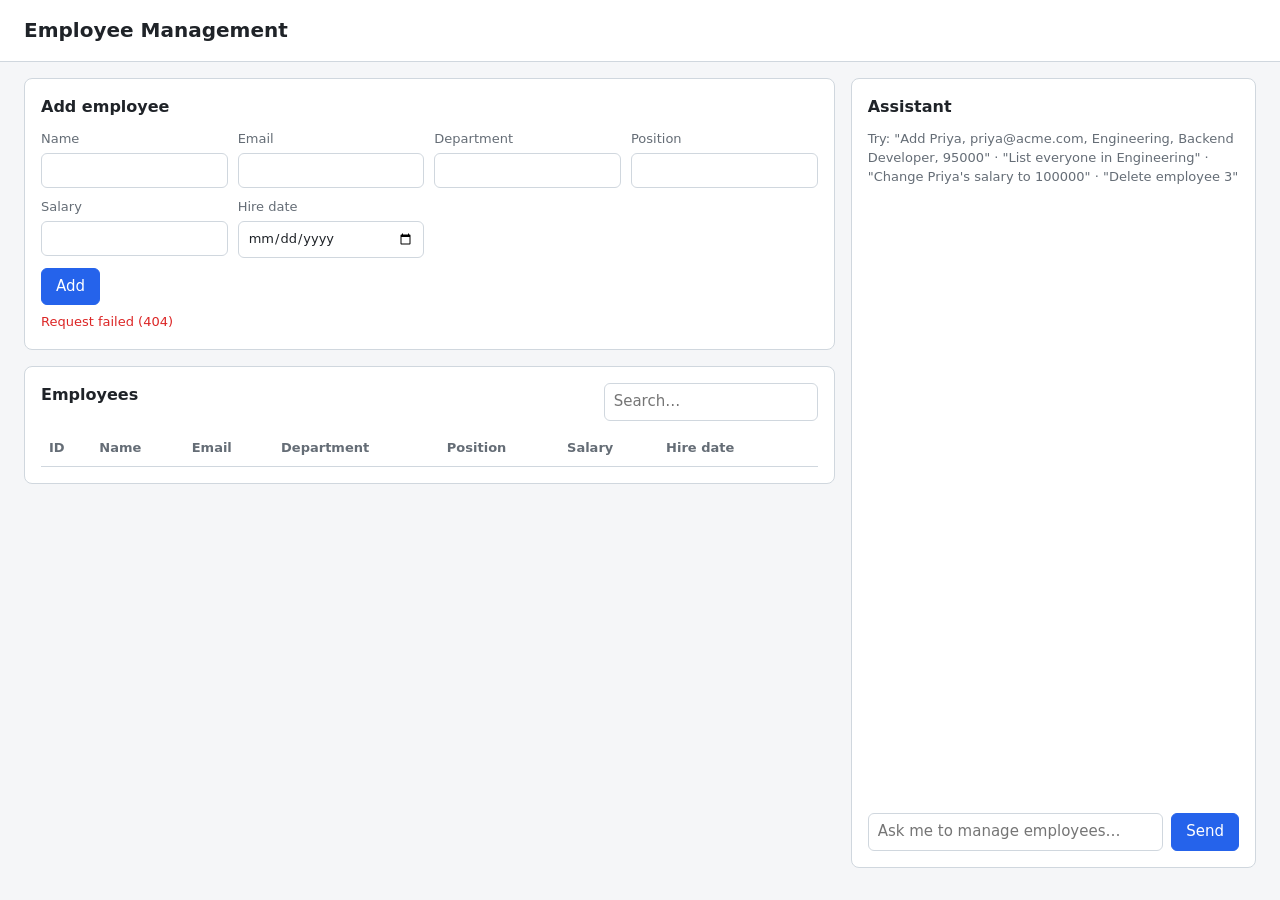
==== tasks/crud_tool_calling_pgms/employee_management/index.html @ 44c5ee39 "Add employee_management app with a tool-calling chatbot FastAPI + MySQL employee CRUD in a single ma" ====
<!doctype html>
<html lang="en">
<head>
  <meta charset="utf-8">
  <meta name="viewport" content="width=device-width, initial-scale=1">
  <title>Employee Management</title>
  <style>
    :root { --bg:#f5f6f8; --card:#fff; --text:#1f2328; --muted:#656d76; --border:#d0d7de;
            --accent:#2563eb; --danger:#dc2626; --user:#dbeafe; --bot:#f3f4f6; }
    * { box-sizing: border-box; }
    body { margin:0; font:15px/1.45 system-ui, sans-serif; background:var(--bg); color:var(--text); }
    header { padding:16px 24px; background:var(--card); border-bottom:1px solid var(--border); }
    h1 { margin:0; font-size:20px; }
    h2 { margin:0 0 12px; font-size:16px; }
    main { display:grid; grid-template-columns: minmax(0,2fr) minmax(320px,1fr); gap:16px; padding:16px 24px; }
    @media (max-width: 900px) { main { grid-template-columns: 1fr; padding:16px; } }
    .card { background:var(--card); border:1px solid var(--border); border-radius:8px; padding:16px; }
    .stack { display:flex; flex-direction:column; gap:16px; min-width:0; }
    form.grid { display:grid; grid-template-columns:repeat(auto-fit, minmax(180px,1fr)); gap:10px; }
    label { display:flex; flex-direction:column; font-size:13px; color:var(--muted); gap:4px; }
    input { font:inherit; padding:7px 9px; border:1px solid var(--border); border-radius:6px; color:var(--text); }
    .actions { grid-column:1/-1; display:flex; gap:8px; }
    button { font:inherit; padding:7px 14px; border-radius:6px; border:1px solid var(--border); background:#fff; cursor:pointer; }
    button.primary { background:var(--accent); color:#fff; border-color:var(--accent); }
    button.danger { color:var(--danger); }
    button:disabled { opacity:.6; cursor:default; }
    .toolbar { display:flex; justify-content:space-between; gap:8px; margin-bottom:10px; flex-wrap:wrap; }
    .table-wrap { overflow-x:auto; }
    table { width:100%; border-collapse:collapse; }
    th, td { text-align:left; padding:8px; border-bottom:1px solid var(--border); white-space:nowrap; }
    th { font-size:13px; color:var(--muted); font-weight:600; }
    td.row-actions { display:flex; gap:6px; }
    .empty { color:var(--muted); text-align:center; padding:20px; }
    .status { min-height:20px; font-size:13px; margin-top:8px; }
    .status.error { color:var(--danger); }
    .chat { display:flex; flex-direction:column; height:calc(100vh - 110px); min-height:420px; }
    #chat-log { flex:1; overflow-y:auto; display:flex; flex-direction:column; gap:8px; padding:4px 0; }
    .msg { padding:8px 12px; border-radius:10px; max-width:90%; white-space:pre-wrap; }
    .msg.user { align-self:flex-end; background:var(--user); }
    .msg.assistant { align-self:flex-start; background:var(--bot); }
    .msg.error { align-self:flex-start; background:#fee2e2; color:var(--danger); }
    #chat-form { display:flex; gap:8px; margin-top:8px; }
    #chat-form input { flex:1; }
    .sr-only { position:absolute; width:1px; height:1px; overflow:hidden; clip:rect(0 0 0 0); }
    .hint { font-size:13px; color:var(--muted); margin:0 0 8px; }
  </style>
</head>
<body>
  <header><h1>Employee Management</h1></header>

  <main>
    <div class="stack">
      <section class="card" aria-labelledby="form-title">
        <h2 id="form-title">Add employee</h2>
        <form id="employee-form" class="grid">
          <input type="hidden" name="id">
          <label>Name <input name="name" required maxlength="100"></label>
          <label>Email <input name="email" type="email" required></label>
          <label>Department <input name="department" required maxlength="100"></label>
          <label>Position <input name="position" required maxlength="100"></label>
          <label>Salary <input name="salary" type="number" min="0" step="0.01" required></label>
          <label>Hire date <input name="hire_date" type="date"></label>
          <div class="actions">
            <button type="submit" class="primary" id="submit-btn">Add</button>
            <button type="button" id="cancel-btn" hidden>Cancel edit</button>
          </div>
        </form>
        <div id="form-status" class="status" role="status"></div>
      </section>

      <section class="card" aria-labelledby="list-title">
        <div class="toolbar">
          <h2 id="list-title">Employees</h2>
          <input id="search" type="search" placeholder="Search…" aria-label="Search employees">
        </div>
        <div class="table-wrap">
          <table>
            <thead>
              <tr><th>ID</th><th>Name</th><th>Email</th><th>Department</th><th>Position</th>
                  <th>Salary</th><th>Hire date</th><th><span class="sr-only">Actions</span></th></tr>
            </thead>
            <tbody id="employee-rows"></tbody>
          </table>
        </div>
      </section>
    </div>

    <section class="card chat" aria-labelledby="chat-title">
      <h2 id="chat-title">Assistant</h2>
      <p class="hint">Try: "Add Priya, priya@acme.com, Engineering, Backend Developer, 95000" ·
        "List everyone in Engineering" · "Change Priya's salary to 100000" · "Delete employee 3"</p>
      <div id="chat-log" aria-live="polite"></div>
      <form id="chat-form">
        <input id="chat-input" placeholder="Ask me to manage employees…" autocomplete="off" required aria-label="Message">
        <button type="submit" class="primary">Send</button>
      </form>
    </section>
  </main>

  <script>
    const API = "/api/employees";
    const form = document.getElementById("employee-form");
    const rows = document.getElementById("employee-rows");
    const formStatus = document.getElementById("form-status");
    const searchInput = document.getElementById("search");
    let employees = [];

    async function request(url, options = {}) {
      const response = await fetch(url, {
        headers: { "Content-Type": "application/json" }, ...options,
      });
      if (response.status === 204) return null;
      const body = await response.json().catch(() => ({}));
      if (!response.ok) throw new Error(describeError(body, response.status));
      return body;
    }

    function describeError(body, statusCode) {
      if (typeof body.detail === "string") return body.detail;
      if (Array.isArray(body.detail)) {
        return body.detail.map(d => `${d.loc.at(-1)}: ${d.msg}`).join("; ");
      }
      return `Request failed (${statusCode})`;
    }

    function setStatus(element, message, isError = false) {
      element.textContent = message;
      element.classList.toggle("error", isError);
    }

    function cell(text) {
      const td = document.createElement("td");
      td.textContent = text ?? "";
      return td;
    }

    function button(label, onClick, className = "") {
      const b = document.createElement("button");
      b.type = "button";
      b.textContent = label;
      b.className = className;
      b.addEventListener("click", onClick);
      return b;
    }

    function renderEmployees() {
      rows.replaceChildren();
      if (employees.length === 0) {
        const tr = document.createElement("tr");
        const td = cell(searchInput.value ? "No employees match your search." : "No employees yet.");
        td.colSpan = 8;
        td.className = "empty";
        tr.append(td);
        rows.append(tr);
        return;
      }
      for (const e of employees) {
        const tr = document.createElement("tr");
        const actions = document.createElement("td");
        actions.className = "row-actions";
        actions.append(
          button("Edit", () => startEdit(e)),
          button("Delete", () => removeEmployee(e), "danger"),
        );
        tr.append(cell(e.id), cell(e.name), cell(e.email), cell(e.department), cell(e.position),
                  cell(e.salary.toLocaleString()), cell(e.hire_date), actions);
        rows.append(tr);
      }
    }

    async function loadEmployees() {
      const search = searchInput.value.trim();
      const url = search ? `${API}?search=${encodeURIComponent(search)}` : API;
      try {
        employees = await request(url);
        renderEmployees();
      } catch (error) {
        setStatus(formStatus, error.message, true);
      }
    }

    function readForm() {
      const data = Object.fromEntries(new FormData(form));
      const id = data.id;
      delete data.id;
      data.salary = Number(data.salary);
      data.hire_date = data.hire_date || null;
      return { id, data };
    }

    function startEdit(employee) {
      for (const [key, value] of Object.entries(employee)) {
        if (form.elements[key]) form.elements[key].value = value ?? "";
      }
      document.getElementById("form-title").textContent = `Edit employee #${employee.id}`;
      document.getElementById("submit-btn").textContent = "Save";
      document.getElementById("cancel-btn").hidden = false;
      setStatus(formStatus, "");
      form.elements.name.focus();
    }

    function resetForm() {
      form.reset();
      form.elements.id.value = "";
      document.getElementById("form-title").textContent = "Add employee";
      document.getElementById("submit-btn").textContent = "Add";
      document.getElementById("cancel-btn").hidden = true;
    }

    async function removeEmployee(employee) {
      if (!confirm(`Delete ${employee.name}?`)) return;
      try {
        await request(`${API}/${employee.id}`, { method: "DELETE" });
        setStatus(formStatus, `Deleted ${employee.name}.`);
        if (form.elements.id.value === String(employee.id)) resetForm();
        await loadEmployees();
      } catch (error) {
        setStatus(formStatus, error.message, true);
      }
    }

    form.addEventListener("submit", async (event) => {
      event.preventDefault();
      const { id, data } = readForm();
      const submit = document.getElementById("submit-btn");
      submit.disabled = true;
      try {
        const saved = id
          ? await request(`${API}/${id}`, { method: "PATCH", body: JSON.stringify(data) })
          : await request(API, { method: "POST", body: JSON.stringify(data) });
        setStatus(formStatus, `${id ? "Updated" : "Added"} ${saved.name}.`);
        resetForm();
        await loadEmployees();
      } catch (error) {
        setStatus(formStatus, error.message, true);
      } finally {
        submit.disabled = false;
      }
    });

    document.getElementById("cancel-btn").addEventListener("click", () => {
      resetForm();
      setStatus(formStatus, "");
    });

    let searchTimer;
    searchInput.addEventListener("input", () => {
      clearTimeout(searchTimer);
      searchTimer = setTimeout(loadEmployees, 250);
    });

    // ---- chat: history lives in the browser and is sent with each message
    const chatLog = document.getElementById("chat-log");
    const chatForm = document.getElementById("chat-form");
    const chatInput = document.getElementById("chat-input");
    const history = [];

    function addMessage(role, text) {
      const div = document.createElement("div");
      div.className = `msg ${role}`;
      div.textContent = text;
      chatLog.append(div);
      chatLog.scrollTop = chatLog.scrollHeight;
      return div;
    }

    chatForm.addEventListener("submit", async (event) => {
      event.preventDefault();
      const text = chatInput.value.trim();
      if (!text) return;
      chatInput.value = "";
      addMessage("user", text);
      history.push({ role: "user", content: text });
      const sendButton = chatForm.querySelector("button");
      sendButton.disabled = true;
      const pending = addMessage("assistant", "Thinking…");
      try {
        const { reply } = await request("/api/chat", {
          method: "POST", body: JSON.stringify({ messages: history }),
        });
        pending.textContent = reply;
        history.push({ role: "assistant", content: reply });
        await loadEmployees();  // the assistant may have changed the data
      } catch (error) {
        pending.className = "msg error";
        pending.textContent = error.message;
        history.pop();  // drop the unanswered message so it isn't resent
      } finally {
        sendButton.disabled = false;
        chatInput.focus();
      }
    });

    loadEmployees();
  </script>
</body>
</html>
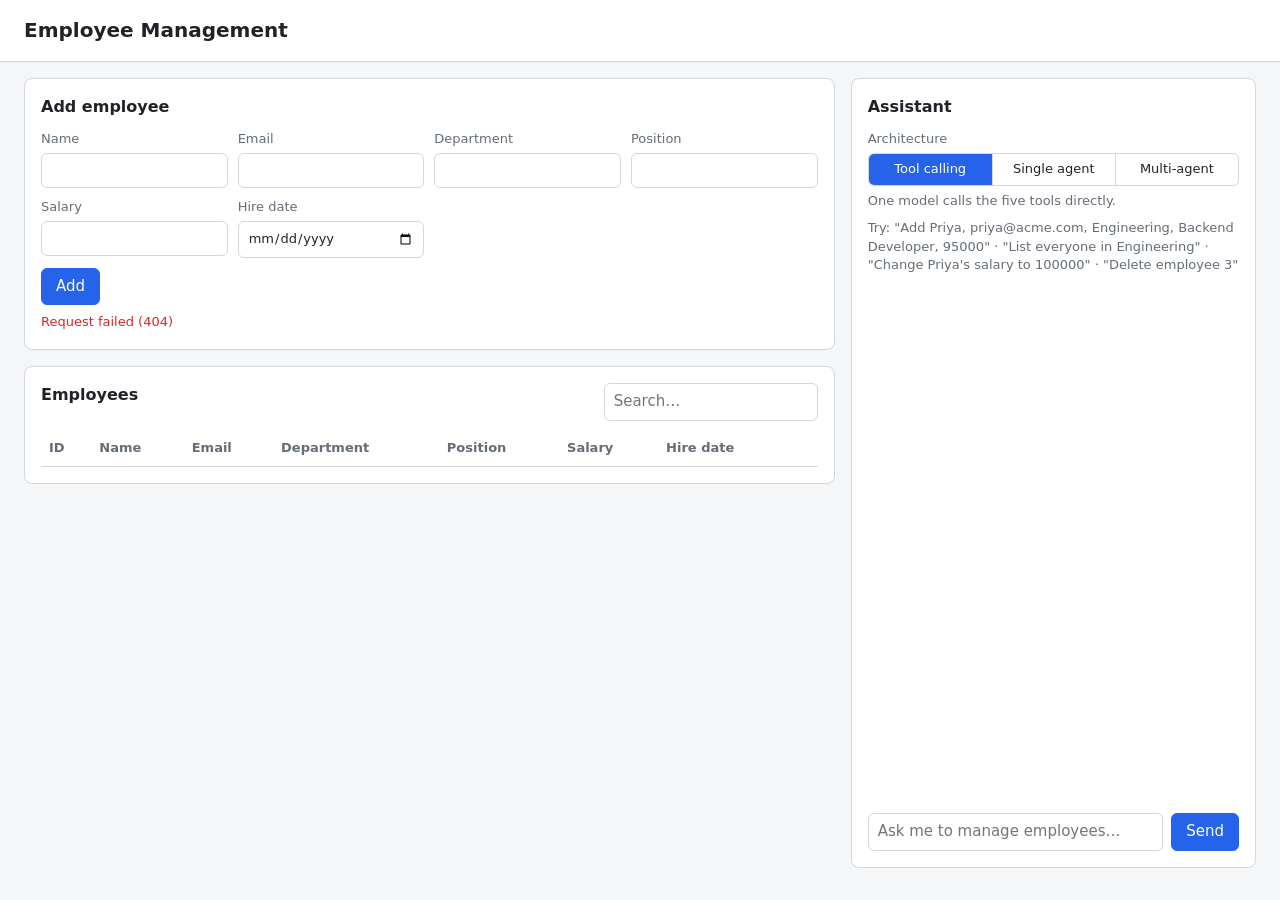
==== commit a7eaaa65: "Add single-agent and multi-agent chat architectures The chat can now run in three modes over the sam" ====
--- a/tasks/crud_tool_calling_pgms/employee_management/index.html
+++ b/tasks/crud_tool_calling_pgms/employee_management/index.html
@@ -43,6 +43,33 @@
     #chat-form input { flex:1; }
     .sr-only { position:absolute; width:1px; height:1px; overflow:hidden; clip:rect(0 0 0 0); }
     .hint { font-size:13px; color:var(--muted); margin:0 0 8px; }
+
+    /* architecture toggle: radios styled as a segmented control */
+    .modes { border:0; padding:0; margin:0 0 6px; }
+    .modes legend { font-size:13px; color:var(--muted); padding:0; margin-bottom:4px; }
+    .segments { display:flex; border:1px solid var(--border); border-radius:6px; overflow:hidden; }
+    .segments label { flex:1; display:block; position:relative; font-size:13px; color:var(--text); }
+    .segments input { position:absolute; opacity:0; inset:0; margin:0; cursor:pointer; }
+    .segments span { display:block; text-align:center; padding:6px 8px; border-left:1px solid var(--border); }
+    .segments label:first-child span { border-left:0; }
+    .segments input:checked + span { background:var(--accent); color:#fff; }
+    .segments input:focus-visible + span { outline:2px solid var(--accent); outline-offset:-4px; }
+
+    /* per-reply trace of what each agent did */
+    .trace { align-self:flex-start; max-width:90%; font-size:13px; }
+    .trace > summary { cursor:pointer; color:var(--muted); }
+    .run { border-left:3px solid var(--accent); padding:4px 0 4px 10px; margin-top:6px; }
+    .run.failed { border-left-color:var(--danger); }
+    .run-agent { font-weight:600; }
+    .steps { margin:4px 0 0; padding-left:20px; }
+    .steps li { margin:4px 0; }
+    .steps code { white-space:pre-wrap; word-break:break-word; }
+    .step-error { color:var(--danger); }
+    .step-result { color:var(--muted); }
+    .steps pre { margin:4px 0 0; padding:6px; background:var(--bg); border-radius:4px;
+                 white-space:pre-wrap; word-break:break-word; max-height:200px; overflow:auto; }
+    .returned { margin-top:4px; white-space:pre-wrap; }
+    .muted { color:var(--muted); }
   </style>
 </head>
 <body>
@@ -87,6 +114,15 @@
 
     <section class="card chat" aria-labelledby="chat-title">
       <h2 id="chat-title">Assistant</h2>
+      <fieldset class="modes">
+        <legend>Architecture</legend>
+        <div class="segments">
+          <label><input type="radio" name="mode" value="tool_calling" checked><span>Tool calling</span></label>
+          <label><input type="radio" name="mode" value="single_agent"><span>Single agent</span></label>
+          <label><input type="radio" name="mode" value="multi_agent"><span>Multi-agent</span></label>
+        </div>
+      </fieldset>
+      <p class="hint" id="mode-hint"></p>
       <p class="hint">Try: "Add Priya, priya@acme.com, Engineering, Backend Developer, 95000" ·
         "List everyone in Engineering" · "Change Priya's salary to 100000" · "Delete employee 3"</p>
       <div id="chat-log" aria-live="polite"></div>
@@ -255,6 +291,123 @@
     const chatInput = document.getElementById("chat-input");
     const history = [];
 
+    // ---- architecture toggle (the choice is a per-browser convenience)
+    const MODES = {
+      tool_calling: { label: "Tool calling", hint: "One model calls the five tools directly." },
+      single_agent: { label: "Single agent",
+                      hint: "One agent plans, reads, writes, then verifies, one tool call at a time." },
+      multi_agent: { label: "Multi-agent",
+                     hint: "A supervisor delegates to a read agent and a write agent." },
+    };
+    const MODE_STORAGE_KEY = "employee-chat-mode";
+    const modeInputs = document.querySelectorAll('input[name="mode"]');
+
+    function selectedMode() {
+      return document.querySelector('input[name="mode"]:checked').value;
+    }
+
+    function showModeHint() {
+      document.getElementById("mode-hint").textContent = MODES[selectedMode()].hint;
+    }
+
+    function restoreMode() {
+      let saved = null;
+      try { saved = localStorage.getItem(MODE_STORAGE_KEY); } catch { /* storage blocked */ }
+      const input = [...modeInputs].find(i => i.value === saved);
+      if (input) input.checked = true;
+      showModeHint();
+    }
+
+    for (const input of modeInputs) {
+      input.addEventListener("change", () => {
+        try { localStorage.setItem(MODE_STORAGE_KEY, selectedMode()); } catch { /* storage blocked */ }
+        showModeHint();
+      });
+    }
+
+    // ---- trace rendering: what each agent did for one reply
+    function element(tag, className, text) {
+      const node = document.createElement(tag);
+      if (className) node.className = className;
+      if (text !== undefined) node.textContent = text;
+      return node;
+    }
+
+    function formatArguments(args) {
+      if (typeof args !== "object" || args === null) return String(args);
+      // Strict schemas send null for every unused field; hide them to keep it readable.
+      const provided = Object.fromEntries(Object.entries(args).filter(([, v]) => v !== null));
+      return JSON.stringify(provided);
+    }
+
+    function summarizeResult(step) {
+      const result = step.result;
+      if (step.is_error) return `error: ${result?.error ?? JSON.stringify(result)}`;
+      if (Array.isArray(result)) return `${result.length} employee${result.length === 1 ? "" : "s"}`;
+      if (result?.deleted) return `deleted #${result.deleted.id} ${result.deleted.name}`;
+      if (result?.id !== undefined) return `#${result.id} ${result.name}`;
+      return JSON.stringify(result);
+    }
+
+    function renderToolStep(step) {
+      const li = element("li");
+      li.append(element("code", "", `${step.tool}(${formatArguments(step.arguments)})`));
+      li.append(" → ", element("span", step.is_error ? "step-error" : "step-result", summarizeResult(step)));
+      const details = element("details");
+      details.append(element("summary", "muted", "result"),
+                     element("pre", "", JSON.stringify(step.result, null, 2)));
+      li.append(details);
+      return li;
+    }
+
+    function renderDelegationStep(step) {
+      const li = element("li");
+      li.append(element("div", "", `→ asked ${step.run.agent}: ${step.run.input}`));
+      li.append(renderRun(step.run));
+      li.append(element("div", step.run.is_error ? "returned step-error" : "returned",
+                        `← ${step.run.agent} returned: ${step.run.output}`));
+      return li;
+    }
+
+    function renderRun(run) {
+      const box = element("div", run.is_error ? "run failed" : "run");
+      box.append(element("div", "run-agent", run.agent));
+      if (run.steps.length === 0) {
+        box.append(element("div", "muted", "No tools used"));
+        return box;
+      }
+      const list = element("ol", "steps");
+      for (const step of run.steps) {
+        list.append(step.kind === "delegate" ? renderDelegationStep(step) : renderToolStep(step));
+      }
+      box.append(list);
+      return box;
+    }
+
+    function countRun(run) {
+      let agents = 1, toolCalls = 0;
+      for (const step of run.steps) {
+        if (step.kind === "delegate") {
+          const nested = countRun(step.run);
+          agents += nested.agents;
+          toolCalls += nested.toolCalls;
+        } else {
+          toolCalls += 1;
+        }
+      }
+      return { agents, toolCalls };
+    }
+
+    function renderTrace(mode, trace) {
+      const { agents, toolCalls } = countRun(trace);
+      const details = element("details", "trace");
+      details.append(element("summary", "",
+        `What the agents did · ${MODES[mode].label} · ${agents} agent run${agents === 1 ? "" : "s"}, ` +
+        `${toolCalls} tool call${toolCalls === 1 ? "" : "s"}`));
+      details.append(renderRun(trace));
+      return details;
+    }
+
     function addMessage(role, text) {
       const div = document.createElement("div");
       div.className = `msg ${role}`;
@@ -275,10 +428,12 @@
       sendButton.disabled = true;
       const pending = addMessage("assistant", "Thinking…");
       try {
-        const { reply } = await request("/api/chat", {
-          method: "POST", body: JSON.stringify({ messages: history }),
+        const { reply, mode, trace } = await request("/api/chat", {
+          method: "POST", body: JSON.stringify({ messages: history, mode: selectedMode() }),
         });
         pending.textContent = reply;
+        pending.after(renderTrace(mode, trace));
+        chatLog.scrollTop = chatLog.scrollHeight;
         history.push({ role: "assistant", content: reply });
         await loadEmployees();  // the assistant may have changed the data
       } catch (error) {
@@ -291,6 +446,7 @@
       }
     });
 
+    restoreMode();
     loadEmployees();
   </script>
 </body>
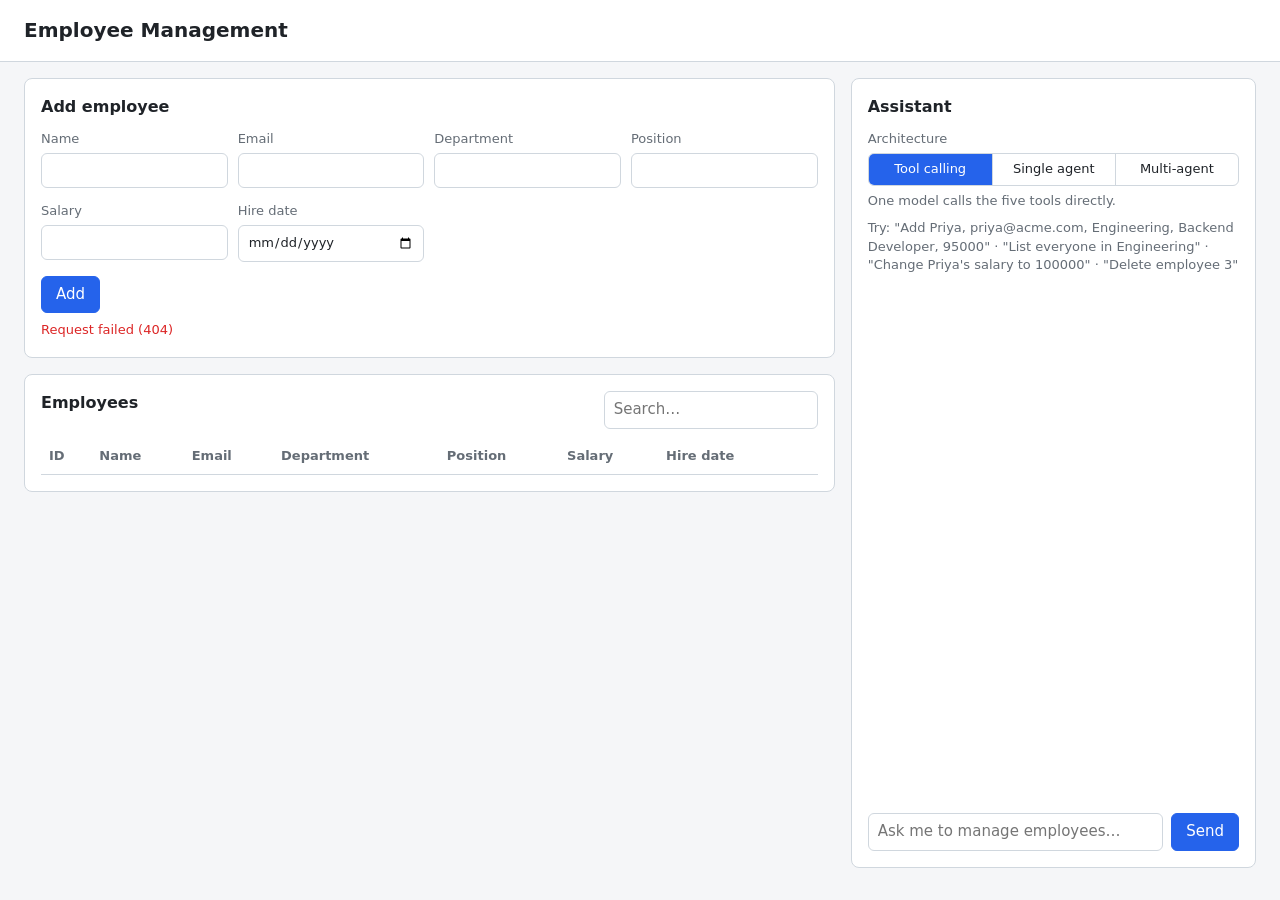
==== commit e71474f2: "Validate the employee form and chat input in the browser Check the form against the API's rules befo" ====
--- a/tasks/crud_tool_calling_pgms/employee_management/index.html
+++ b/tasks/crud_tool_calling_pgms/employee_management/index.html
@@ -33,6 +33,8 @@
     .empty { color:var(--muted); text-align:center; padding:20px; }
     .status { min-height:20px; font-size:13px; margin-top:8px; }
     .status.error { color:var(--danger); }
+    input[aria-invalid="true"] { border-color:var(--danger); }
+    .field-error { color:var(--danger); font-size:12px; min-height:0; }
     .chat { display:flex; flex-direction:column; height:calc(100vh - 110px); min-height:420px; }
     #chat-log { flex:1; overflow-y:auto; display:flex; flex-direction:column; gap:8px; padding:4px 0; }
     .msg { padding:8px 12px; border-radius:10px; max-width:90%; white-space:pre-wrap; }
@@ -79,14 +81,23 @@
     <div class="stack">
       <section class="card" aria-labelledby="form-title">
         <h2 id="form-title">Add employee</h2>
-        <form id="employee-form" class="grid">
+        <!-- novalidate: the script runs the browser's checks plus its own and shows
+             every message inline, instead of one native bubble at a time -->
+        <form id="employee-form" class="grid" novalidate>
           <input type="hidden" name="id">
-          <label>Name <input name="name" required maxlength="100"></label>
-          <label>Email <input name="email" type="email" required></label>
-          <label>Department <input name="department" required maxlength="100"></label>
-          <label>Position <input name="position" required maxlength="100"></label>
-          <label>Salary <input name="salary" type="number" min="0" step="0.01" required></label>
-          <label>Hire date <input name="hire_date" type="date"></label>
+          <label>Name <input name="name" required maxlength="100" aria-describedby="name-error">
+            <span class="field-error" id="name-error"></span></label>
+          <label>Email <input name="email" type="email" required maxlength="255" aria-describedby="email-error">
+            <span class="field-error" id="email-error"></span></label>
+          <label>Department <input name="department" required maxlength="100" aria-describedby="department-error">
+            <span class="field-error" id="department-error"></span></label>
+          <label>Position <input name="position" required maxlength="100" aria-describedby="position-error">
+            <span class="field-error" id="position-error"></span></label>
+          <label>Salary <input name="salary" type="number" min="0" max="9999999999.99" step="0.01" required
+                               inputmode="decimal" aria-describedby="salary-error">
+            <span class="field-error" id="salary-error"></span></label>
+          <label>Hire date <input name="hire_date" type="date" min="1900-01-01" aria-describedby="hire_date-error">
+            <span class="field-error" id="hire_date-error"></span></label>
           <div class="actions">
             <button type="submit" class="primary" id="submit-btn">Add</button>
             <button type="button" id="cancel-btn" hidden>Cancel edit</button>
@@ -98,7 +109,7 @@
       <section class="card" aria-labelledby="list-title">
         <div class="toolbar">
           <h2 id="list-title">Employees</h2>
-          <input id="search" type="search" placeholder="Search…" aria-label="Search employees">
+          <input id="search" type="search" placeholder="Search…" aria-label="Search employees" maxlength="100">
         </div>
         <div class="table-wrap">
           <table>
@@ -127,7 +138,8 @@
         "List everyone in Engineering" · "Change Priya's salary to 100000" · "Delete employee 3"</p>
       <div id="chat-log" aria-live="polite"></div>
       <form id="chat-form">
-        <input id="chat-input" placeholder="Ask me to manage employees…" autocomplete="off" required aria-label="Message">
+        <input id="chat-input" placeholder="Ask me to manage employees…" autocomplete="off" required
+               maxlength="4000" aria-label="Message">
         <button type="submit" class="primary">Send</button>
       </form>
     </section>
@@ -147,8 +159,16 @@
       });
       if (response.status === 204) return null;
       const body = await response.json().catch(() => ({}));
-      if (!response.ok) throw new Error(describeError(body, response.status));
+      if (!response.ok) throw new ApiError(describeError(body, response.status), response.status, body);
       return body;
+    }
+
+    class ApiError extends Error {
+      constructor(message, status, body) {
+        super(message);
+        this.status = status;
+        this.body = body;
+      }
     }
 
     function describeError(body, statusCode) {
@@ -215,10 +235,106 @@
       }
     }
 
+    // ---- form validation: mirrors the API's rules so bad input never leaves the
+    // browser. The server still validates everything; this is for clear, early errors.
+    const EMPLOYEE_FIELDS = ["name", "email", "department", "position", "salary", "hire_date"];
+    const TEXT_FIELDS = ["name", "department", "position"];
+    // type="email" accepts "a@b"; the API also needs a dot in the domain.
+    const EMAIL_PATTERN = /^[^\s@]+@[^\s@.]+(\.[^\s@.]+)+$/;
+    const MAX_FUTURE_HIRE_YEARS = 1;
+
+    function localIsoDate(date) {
+      // toISOString() would use UTC, which is already tomorrow in the evening for US users.
+      const pad = (n) => String(n).padStart(2, "0");
+      return `${date.getFullYear()}-${pad(date.getMonth() + 1)}-${pad(date.getDate())}`;
+    }
+
+    function setHireDateLimit() {
+      // Catches typos like 2206 while still allowing upcoming hires.
+      const latest = new Date();
+      latest.setFullYear(latest.getFullYear() + MAX_FUTURE_HIRE_YEARS);
+      form.elements.hire_date.max = localIsoDate(latest);
+    }
+
+    function nativeMessage(input) {
+      const v = input.validity;
+      if (v.badInput) return input.type === "number" ? "Enter a number." : "Enter a valid date.";
+      if (v.valueMissing) return "Required.";
+      if (v.typeMismatch) return "Enter a valid email like name@company.com.";
+      if (v.tooLong) return `At most ${input.maxLength} characters.`;
+      if (v.rangeUnderflow) {
+        return input.type === "date" ? `Must be on or after ${input.min}.` : "Can't be negative.";
+      }
+      if (v.rangeOverflow) {
+        return input.type === "date" ? `Must be on or before ${input.max}.`
+                                     : `At most ${Number(input.max).toLocaleString()}.`;
+      }
+      if (v.stepMismatch) return "Use at most 2 decimal places.";
+      return input.validationMessage;
+    }
+
+    function customMessage(name, value) {
+      if (TEXT_FIELDS.includes(name) && value !== "" && value.trim() === "") return "Can't be only spaces.";
+      if (name === "email" && value && !EMAIL_PATTERN.test(value.trim())) {
+        return "Enter a valid email like name@company.com.";
+      }
+      return "";
+    }
+
+    function showFieldError(name, message) {
+      const input = form.elements[name];
+      input.setCustomValidity(message);
+      input.setAttribute("aria-invalid", message ? "true" : "false");
+      document.getElementById(`${name}-error`).textContent = message;
+    }
+
+    function clearFieldErrors() {
+      for (const name of EMPLOYEE_FIELDS) showFieldError(name, "");
+    }
+
+    /** Validates every field, shows each message inline, and returns whether all passed. */
+    function validateForm() {
+      clearFieldErrors();
+      let firstInvalid = null;
+      for (const name of EMPLOYEE_FIELDS) {
+        const input = form.elements[name];
+        const message = customMessage(name, input.value) || (input.checkValidity() ? "" : nativeMessage(input));
+        showFieldError(name, message);
+        if (message && !firstInvalid) firstInvalid = input;
+      }
+      firstInvalid?.focus();
+      return firstInvalid === null;
+    }
+
+    /** Puts API validation errors (422) and duplicate emails (409) on their fields. */
+    function showServerErrors(error) {
+      if (error.status === 409) {
+        showFieldError("email", error.message);
+        form.elements.email.focus();
+        return true;
+      }
+      if (error.status !== 422 || !Array.isArray(error.body?.detail)) return false;
+      let shown = false;
+      for (const detail of error.body.detail) {
+        const name = detail.loc?.at(-1);
+        if (EMPLOYEE_FIELDS.includes(name)) {
+          showFieldError(name, detail.msg);
+          shown = true;
+        }
+      }
+      return shown;
+    }
+
+    // A field's error clears as soon as the user edits it.
+    for (const name of EMPLOYEE_FIELDS) {
+      form.elements[name].addEventListener("input", () => showFieldError(name, ""));
+    }
+
     function readForm() {
       const data = Object.fromEntries(new FormData(form));
       const id = data.id;
       delete data.id;
+      for (const name of [...TEXT_FIELDS, "email"]) data[name] = data[name].trim();
       data.salary = Number(data.salary);
       data.hire_date = data.hire_date || null;
       return { id, data };
@@ -228,6 +344,7 @@
       for (const [key, value] of Object.entries(employee)) {
         if (form.elements[key]) form.elements[key].value = value ?? "";
       }
+      clearFieldErrors();
       document.getElementById("form-title").textContent = `Edit employee #${employee.id}`;
       document.getElementById("submit-btn").textContent = "Save";
       document.getElementById("cancel-btn").hidden = false;
@@ -238,6 +355,7 @@
     function resetForm() {
       form.reset();
       form.elements.id.value = "";
+      clearFieldErrors();
       document.getElementById("form-title").textContent = "Add employee";
       document.getElementById("submit-btn").textContent = "Add";
       document.getElementById("cancel-btn").hidden = true;
@@ -257,6 +375,10 @@
 
     form.addEventListener("submit", async (event) => {
       event.preventDefault();
+      if (!validateForm()) {
+        setStatus(formStatus, "Fix the highlighted fields.", true);
+        return;
+      }
       const { id, data } = readForm();
       const submit = document.getElementById("submit-btn");
       submit.disabled = true;
@@ -268,7 +390,8 @@
         resetForm();
         await loadEmployees();
       } catch (error) {
-        setStatus(formStatus, error.message, true);
+        const onFields = showServerErrors(error);
+        setStatus(formStatus, onFields ? "Fix the highlighted fields." : error.message, true);
       } finally {
         submit.disabled = false;
       }
@@ -290,6 +413,15 @@
     const chatForm = document.getElementById("chat-form");
     const chatInput = document.getElementById("chat-input");
     const history = [];
+    // Must match the API: each message is at most 4000 characters, and the server
+    // only reads the latest 20, so older ones aren't worth sending.
+    const MAX_MESSAGE_CHARS = 4000;
+    const MAX_HISTORY_MESSAGES = 20;
+
+    function remember(role, content) {
+      // A long assistant reply would otherwise make every later request fail with 422.
+      history.push({ role, content: content.slice(0, MAX_MESSAGE_CHARS) });
+    }
 
     // ---- architecture toggle (the choice is a per-browser convenience)
     const MODES = {
@@ -303,7 +435,7 @@
     const modeInputs = document.querySelectorAll('input[name="mode"]');
 
     function selectedMode() {
-      return document.querySelector('input[name="mode"]:checked').value;
+      return document.querySelector('input[name="mode"]:checked')?.value ?? "tool_calling";
     }
 
     function showModeHint() {
@@ -402,7 +534,7 @@
       const { agents, toolCalls } = countRun(trace);
       const details = element("details", "trace");
       details.append(element("summary", "",
-        `What the agents did · ${MODES[mode].label} · ${agents} agent run${agents === 1 ? "" : "s"}, ` +
+        `What the agents did · ${MODES[mode]?.label ?? mode} · ${agents} agent run${agents === 1 ? "" : "s"}, ` +
         `${toolCalls} tool call${toolCalls === 1 ? "" : "s"}`));
       details.append(renderRun(trace));
       return details;
@@ -420,21 +552,30 @@
     chatForm.addEventListener("submit", async (event) => {
       event.preventDefault();
       const text = chatInput.value.trim();
-      if (!text) return;
+      if (!text) {
+        chatInput.value = "";
+        return;
+      }
+      if (text.length > MAX_MESSAGE_CHARS) {
+        addMessage("error", `Messages can be at most ${MAX_MESSAGE_CHARS} characters.`);
+        return;
+      }
       chatInput.value = "";
       addMessage("user", text);
-      history.push({ role: "user", content: text });
+      remember("user", text);
       const sendButton = chatForm.querySelector("button");
       sendButton.disabled = true;
       const pending = addMessage("assistant", "Thinking…");
       try {
         const { reply, mode, trace } = await request("/api/chat", {
-          method: "POST", body: JSON.stringify({ messages: history, mode: selectedMode() }),
+          method: "POST",
+          body: JSON.stringify({ messages: history.slice(-MAX_HISTORY_MESSAGES), mode: selectedMode() }),
         });
+        if (typeof reply !== "string" || !reply) throw new Error("The server sent an unexpected reply.");
         pending.textContent = reply;
-        pending.after(renderTrace(mode, trace));
+        if (trace && Array.isArray(trace.steps)) pending.after(renderTrace(mode, trace));
         chatLog.scrollTop = chatLog.scrollHeight;
-        history.push({ role: "assistant", content: reply });
+        remember("assistant", reply);
         await loadEmployees();  // the assistant may have changed the data
       } catch (error) {
         pending.className = "msg error";
@@ -446,6 +587,7 @@
       }
     });
 
+    setHireDateLimit();
     restoreMode();
     loadEmployees();
   </script>
